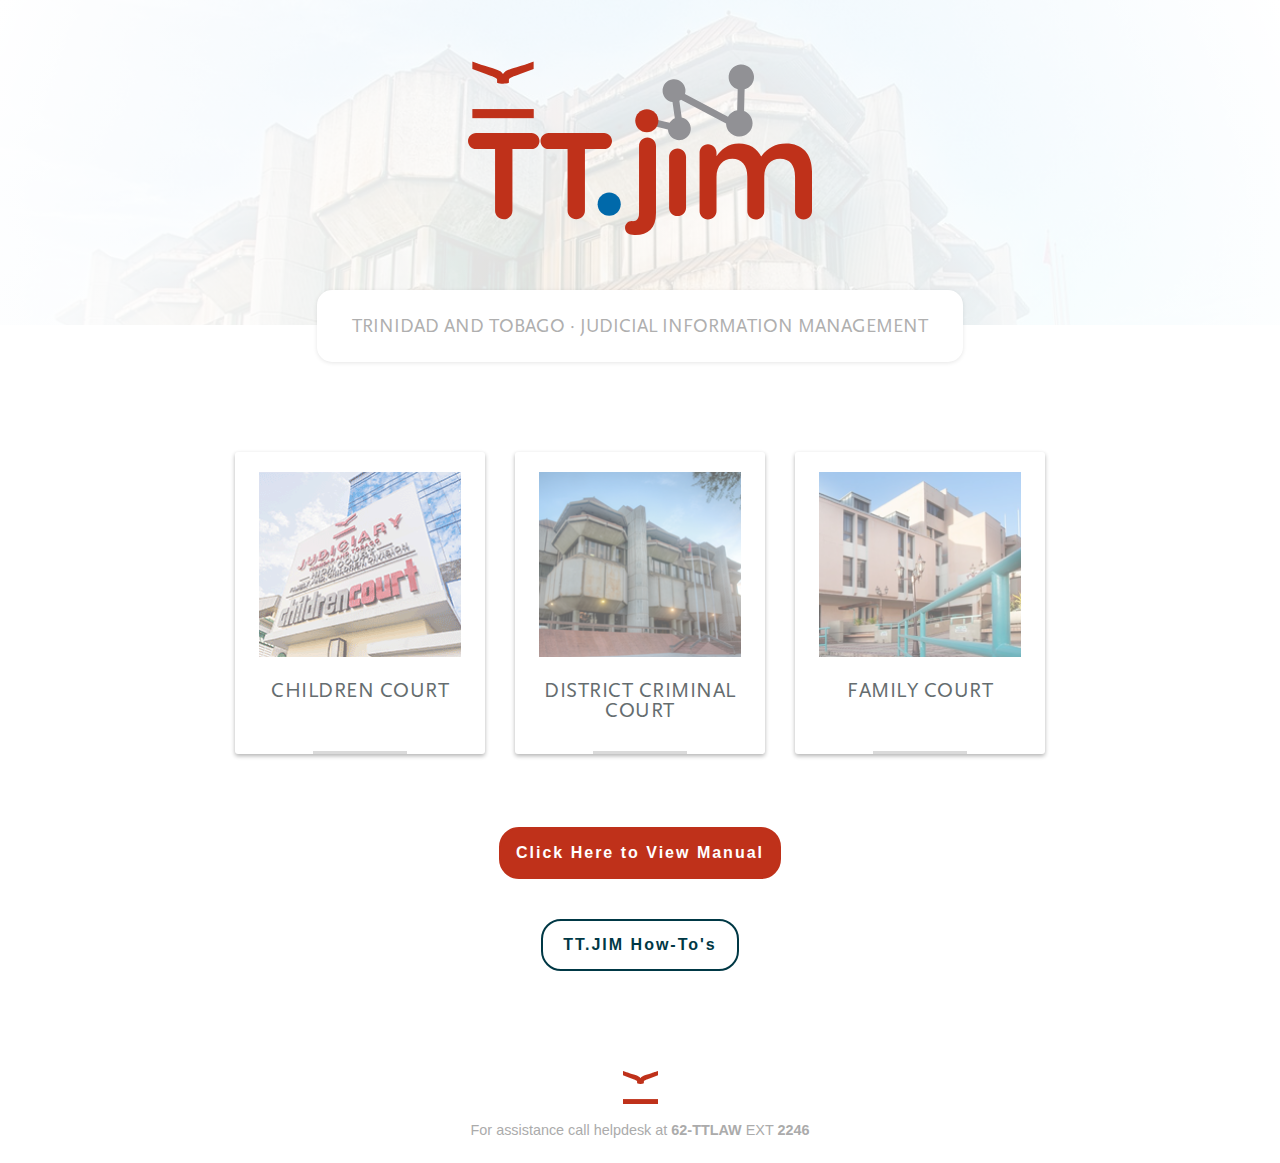
==== index.html @ 5158b9bd "Manual Added" ====
<!doctype html>
<html lang="en">

<head>
    <meta charset="utf-8">
    <meta name="viewport" content="width=device-width, initial-scale=1">
    <title>TT.JIM - Judiciary of Trinidad and Tobago</title>
    <link rel="icon" href="img/favicon.png">
</head>
<style>
    @font-face {
        font-family: Scala;
        src: url("fonts/Scala.otf") format("opentype");
    }
    
    @font-face {
        font-family: ScalaSans;
        font-weight: bold;
        src: url("fonts/ScalaSans.otf") format("opentype");
    }
    
    * {
        margin: 0;
        padding: 0
    }
    
    a {
        text-decoration: none;
    }
    .center {text-align:center;}
    hr {
        border-top: none;
        border-left: none;
        border-right: none
    }
    
    main header {
        background: url("img/hoj-bg.jpg");
        color: #FFF;
        text-align: center;
        background-size: 100%
    }
    
    main header h1 {
        font-family: Scala;
        letter-spacing: 2px;
        font-size: 7rem;
        font-weight: normal
    }
    
	main header #logo {    
		display: block;
		height: 175px;
		margin: 0 auto;
	}
		
    main header h1 i {
        color: #003845;
        font-style: normal;
    }
    #main-section {text-align:center}
    .subtitle {
        font-size: 1.2em;
		padding: 25px 35px;
		display: inline-block;
		border-radius: 15px;
		background: #FFF;
		margin: 20px auto;
		position: relative;
		box-shadow: 0 1px 4px rgba(0,0,0,0.1);
		top: -55px;
		color: #afafaf;
		font-family: ScalaSans;
		text-transform: uppercase;
    }
    
    main header p {
        font-size: 2rem;
        opacity: .9;
    }
    
    header .container {
        text-align: center;
        padding: 60px 0 90px;
    }
    
    footer {
        clear: both;
        margin: 100px 0 25px;
        text-align: center;
        font-family: Arial;
        color: #ababab;
        font-size: .9em
    }
    
    .flex-container {
        display: flex;
        justify-content: center;
    }
    
    .flex-container > div.tile {
        text-align: center;
        line-height: 75px;
        margin: 0 15px;
        display: block;
        text-align: center;
        width: 250px;
        height: 300px;
    }
    
    .flex-container > div.tile a {
        background: #FFF;
        display: block;
        border-radius: 3px;
        padding: 20px 20px 0;
        color: #909090;
        text-align: center;
        box-shadow: 0 2px 4px rgba(0, 0, 0, 0.3);
        transition: .3s;
    }
    
    .flex-container > div.tile a img {
        width: 96%;
        opacity: .6;
        transition: .3s;
    }
    
    .flex-container > div.tile a {
        min-height: 50px;
        text-align: center;
        vertical-align: middle;
        margin: 15px 0;
        line-height: 1.1em;
        font-family: ScalaSans;
        font-size: 2rem;
    }
    
    div.tile h1 {
        font-size: .65em;
        padding: 15px 0;
        line-height: 1em;
        height: 55px;
        color: #656d6f;
        letter-spacing: .5px;
        font-family: ScalaSans;
    }
    
    div.tile hr {
        border-bottom: 3px solid #dadada;
        width: 45%;
        margin: 0 auto;
        transition: .3s;
    }
    
    div.tile a:hover img {
        width: 100%;
        opacity: 1
    }
    
    div.tile a:hover h1 {
        color: #003845
    }
    
    div.tile a:hover hr {
        border-color: #003845
    }
    
    #foot-logo {
        width: 35px;
        margin-bottom: 15px;
    }
    .howto-link,.manual-link {display:inline-block; padding:15px 20px; border-radius:20px; font-weight:bold; transition:.5s; letter-spacing:2px; border:2px solid #003845; text-align:center; color:#003845; font-family:Helvetica}
	.howto-link:hover, .manual-link:hover {background:#003845; padding:15px 40px; color:#FFF;}
    a.manual-link {
		margin:90px auto 0;
		color: #FFF;
		padding:15px 25px;
		background: #bf311a;
		border-color: #bf311a;
		padding:15px;
		letter-spacing:2px;
	}
	a.manual-link:hover {
		color:#bf311a; 
		background: #FFF;
		border: 2px solid #bf311a;
	}
	a.howto-link { margin:40px auto 0;}
	header .inner {
        background:radial-gradient(circle at center bottom, rgba(255,255,253,.85), #FFF);
    }
    @media screen and (max-width: 992px) {
        .flex-container > div.tile {
            width: 175px;
        }
        .flex-container > div.tile a {
            padding: 10px 10px 0
        }
    }
	
	@media screen and (max-width: 600px) {
		.flex-container {display:block}
		main header #logo {height:75px}
		main header {background:none;}
		header .container {padding:30px 0}
		.subtitle {position:inherit}
		.flex-container {padding:10px;}
		.flex-container > div.tile a img {
			width:50px;
		}
        .flex-container > div.tile {
            width: 100%;
			height: auto;
			margin: 0;
        }
        .flex-container > div.tile a {
            padding: 10px 10px 0
        }
		div.tile h1 {line-height:inherit; height:auto}
		.flex-container > div.tile a img {
			width:90px;
		}
    }
</style>

<body>

    <main class="wrapper">
        <header>
            <div class="inner">
                <div class="container">
					<img src="img/ttjim.svg" alt="TT.JIM Logo" id="logo" />
                </div>
            </div>
        </header>
        <section class="container" id="main-section">
            <p class="subtitle">Trinidad and Tobago · Judicial Information Management</p>
            <div class="flex-container">
                <div class='tile'>
                    <a href="https://childcms.ttlawcourts.org"><img src='img/cc.png' />
                        <h1>CHILDREN COURT</h1>
                        <hr/>
                    </a>
                </div>
                <div class='tile'>
                    <a href="https://districtcrim.ttlawcourts.org"><img src='img/hoj.png' />
                        <h1>DISTRICT CRIMINAL COURT</h1>
                        <hr/>
                    </a>
                </div>
				<div class='tile'>
                    <a href="https://familycms.ttlawcourts.org"><img src='img/fc.png' />
                        <h1>FAMILY COURT</h1>
                        <hr/>
                    </a>
                </div>
            </div>
        </section>
		<div class="center">
			<div>
				<a href="manual" target="_blank" class="manual-link">Click Here to View Manual</a>
			</div>
			<div>
				<a href="https://sp.ttlawcourts.org/ttjim/_layouts/15/start.aspx#/Shared%20Documents/Forms/AllItems.aspx?RootFolder=%2Fttjim%2FShared%20Documents%2FTTJIM%5FHow%5FTos&FolderCTID=0x012000B396F07A43F36049B68F0BB8903C4692&View=%7B865B2E2B%2DE9A9%2D40A9%2D9558%2D3A6B1ED29DE8%7D" target="_blank" class="howto-link">TT.JIM How-To's</a>
			</div>
		</div>
        <footer class="footer">
            <section class="container">
                <img src='img/logo.svg' alt='Judiciary of Trinidad and Tobago' id='foot-logo' />
                <p>For assistance call helpdesk at <b>62-TTLAW</b> EXT <b>2246</b></p>
            </section>
        </footer>

    </main>

</body>

</html>
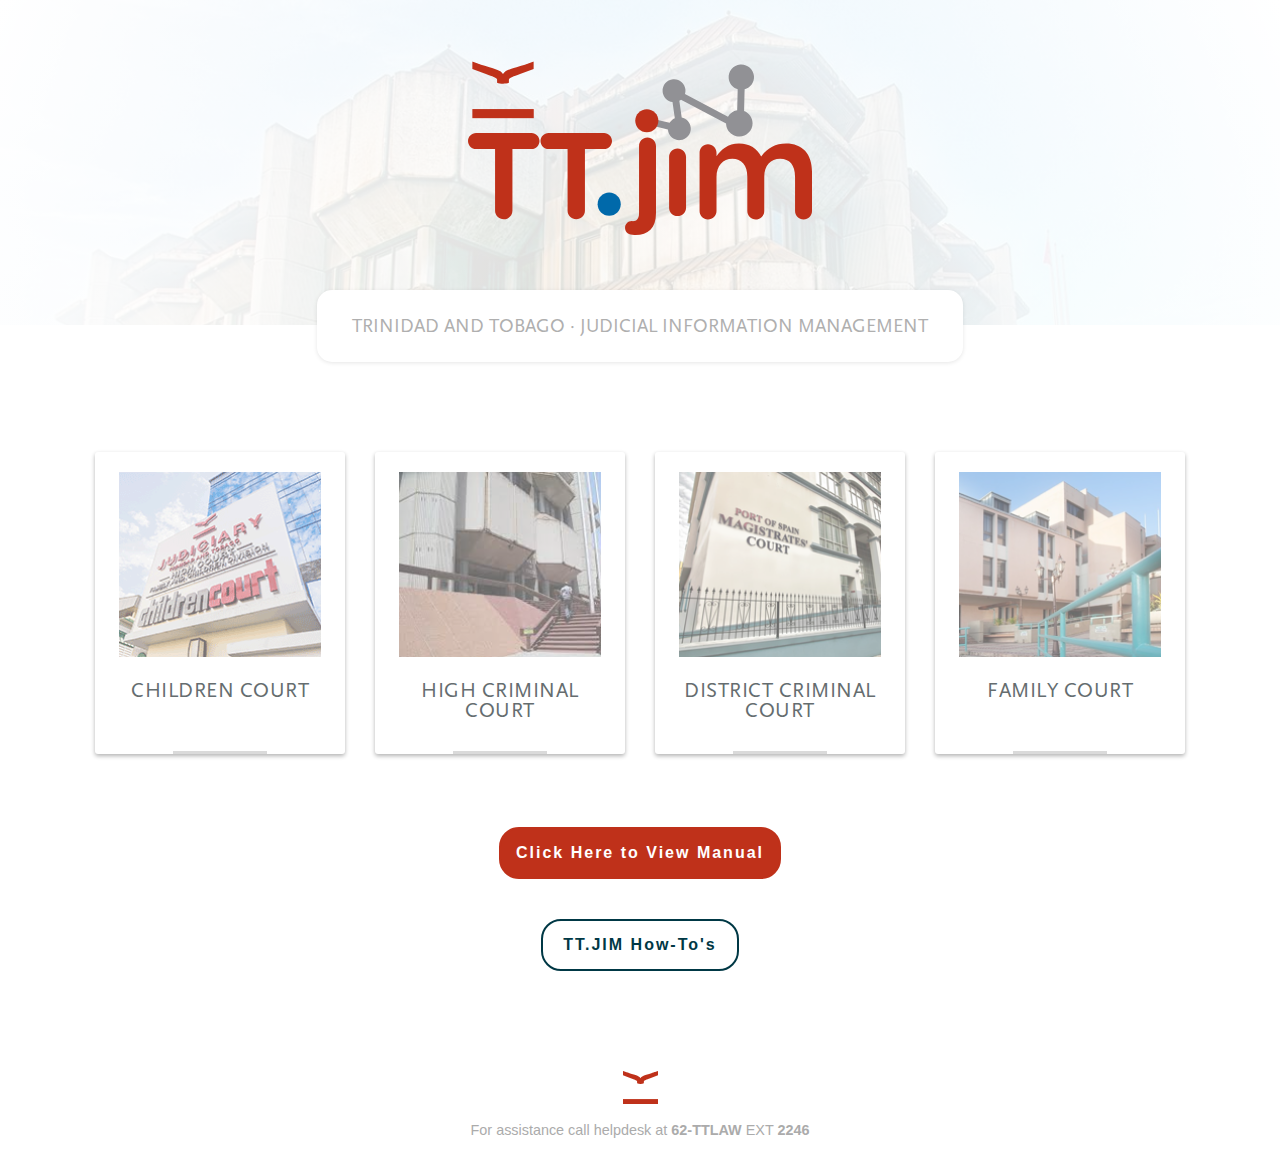
==== commit dc43825f: "High Court Added" ====
--- a/index.html
+++ b/index.html
@@ -242,8 +242,14 @@
                         <hr/>
                     </a>
                 </div>
+				<div class='tile'>
+                    <a href="https://criminal.ttlawcourts.org"><img src='img/hoj2.png' />
+                        <h1>HIGH CRIMINAL COURT</h1>
+                        <hr/>
+                    </a>
+                </div>
                 <div class='tile'>
-                    <a href="https://districtcrim.ttlawcourts.org"><img src='img/hoj.png' />
+                    <a href="https://districtcrim.ttlawcourts.org"><img src='img/sgw.png' />
                         <h1>DISTRICT CRIMINAL COURT</h1>
                         <hr/>
                     </a>
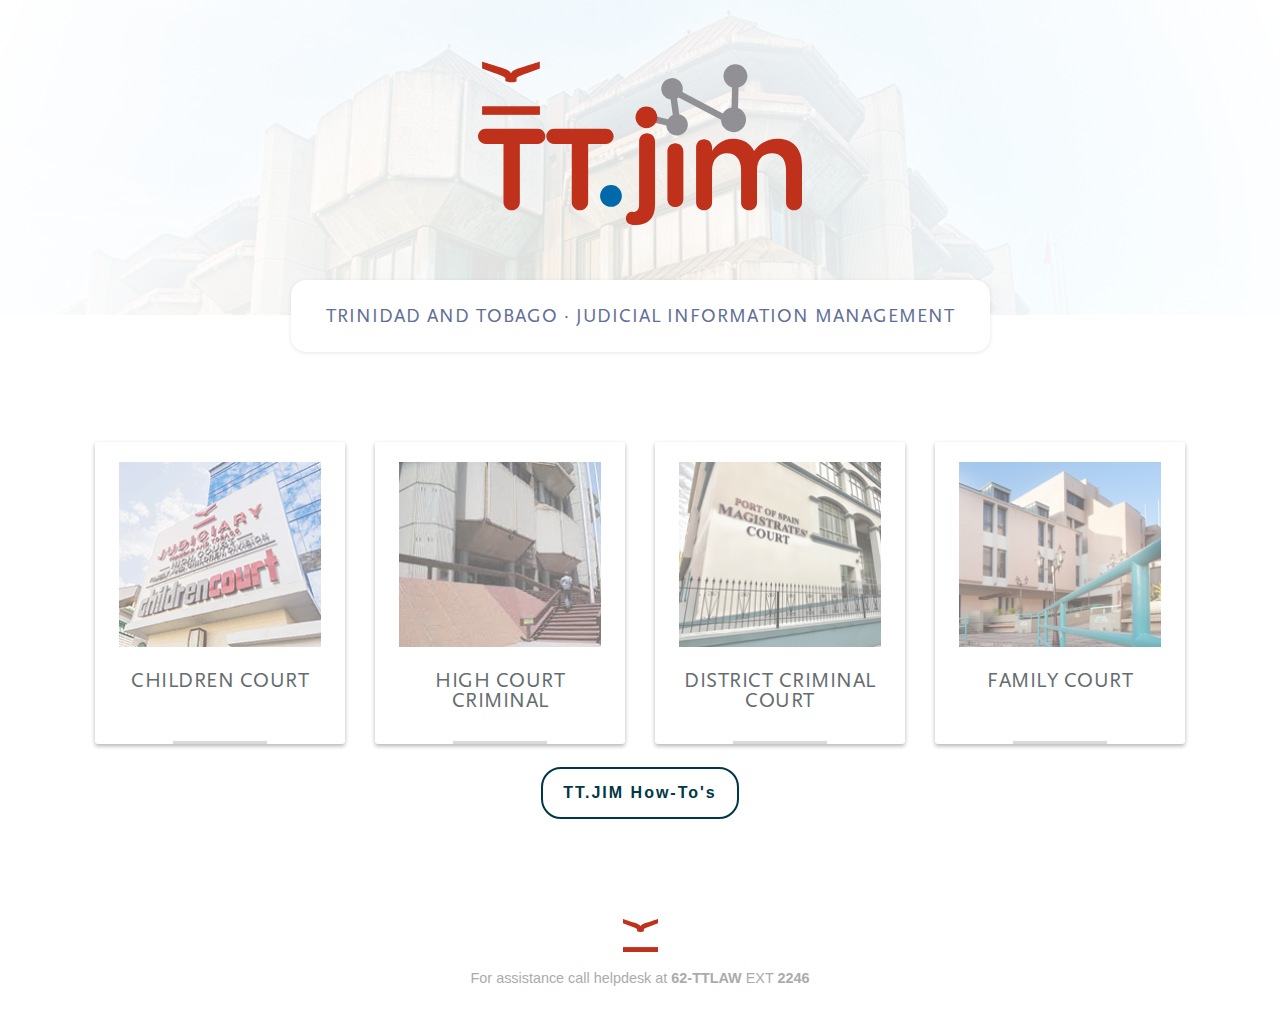
==== commit 2a0a9f11: "Typo Fixed + Responsive Adjustments" ====
--- a/index.html
+++ b/index.html
@@ -50,7 +50,7 @@
     
 	main header #logo {    
 		display: block;
-		height: 175px;
+		height: 165px;
 		margin: 0 auto;
 	}
 		
@@ -66,10 +66,11 @@
 		border-radius: 15px;
 		background: #FFF;
 		margin: 20px auto;
+		letter-spacing: 1px;
 		position: relative;
 		box-shadow: 0 1px 4px rgba(0,0,0,0.1);
 		top: -55px;
-		color: #afafaf;
+		color: #616e97;
 		font-family: ScalaSans;
 		text-transform: uppercase;
     }
@@ -194,8 +195,11 @@
             width: 175px;
         }
         .flex-container > div.tile a {
-            padding: 10px 10px 0
-        }
+            padding: 0
+        }
+		.flex-container > div.tile a img {
+			width: 100%;
+		}
     }
 	
 	@media screen and (max-width: 600px) {
@@ -214,11 +218,19 @@
 			margin: 0;
         }
         .flex-container > div.tile a {
-            padding: 10px 10px 0
+            padding: 10px;
+			border: 3px solid #435165;
         }
 		div.tile h1 {line-height:inherit; height:auto}
 		.flex-container > div.tile a img {
+			display:none;
 			width:90px;
+		}
+		#main-section .subtitle {
+		 display:none;
+		}
+		div.tile hr {
+			display:none
 		}
     }
 </style>
@@ -244,7 +256,7 @@
                 </div>
 				<div class='tile'>
                     <a href="https://criminal.ttlawcourts.org"><img src='img/hoj2.png' />
-                        <h1>HIGH CRIMINAL COURT</h1>
+                        <h1>HIGH COURT CRIMINAL</h1>
                         <hr/>
                     </a>
                 </div>
@@ -264,7 +276,7 @@
         </section>
 		<div class="center">
 			<div>
-				<a href="manual" target="_blank" class="manual-link">Click Here to View Manual</a>
+				<a href="manual" target="_blank" style="display:none" class="manual-link">Click Here to View Manual</a>
 			</div>
 			<div>
 				<a href="https://sp.ttlawcourts.org/ttjim/_layouts/15/start.aspx#/Shared%20Documents/Forms/AllItems.aspx?RootFolder=%2Fttjim%2FShared%20Documents%2FTTJIM%5FHow%5FTos&FolderCTID=0x012000B396F07A43F36049B68F0BB8903C4692&View=%7B865B2E2B%2DE9A9%2D40A9%2D9558%2D3A6B1ED29DE8%7D" target="_blank" class="howto-link">TT.JIM How-To's</a>
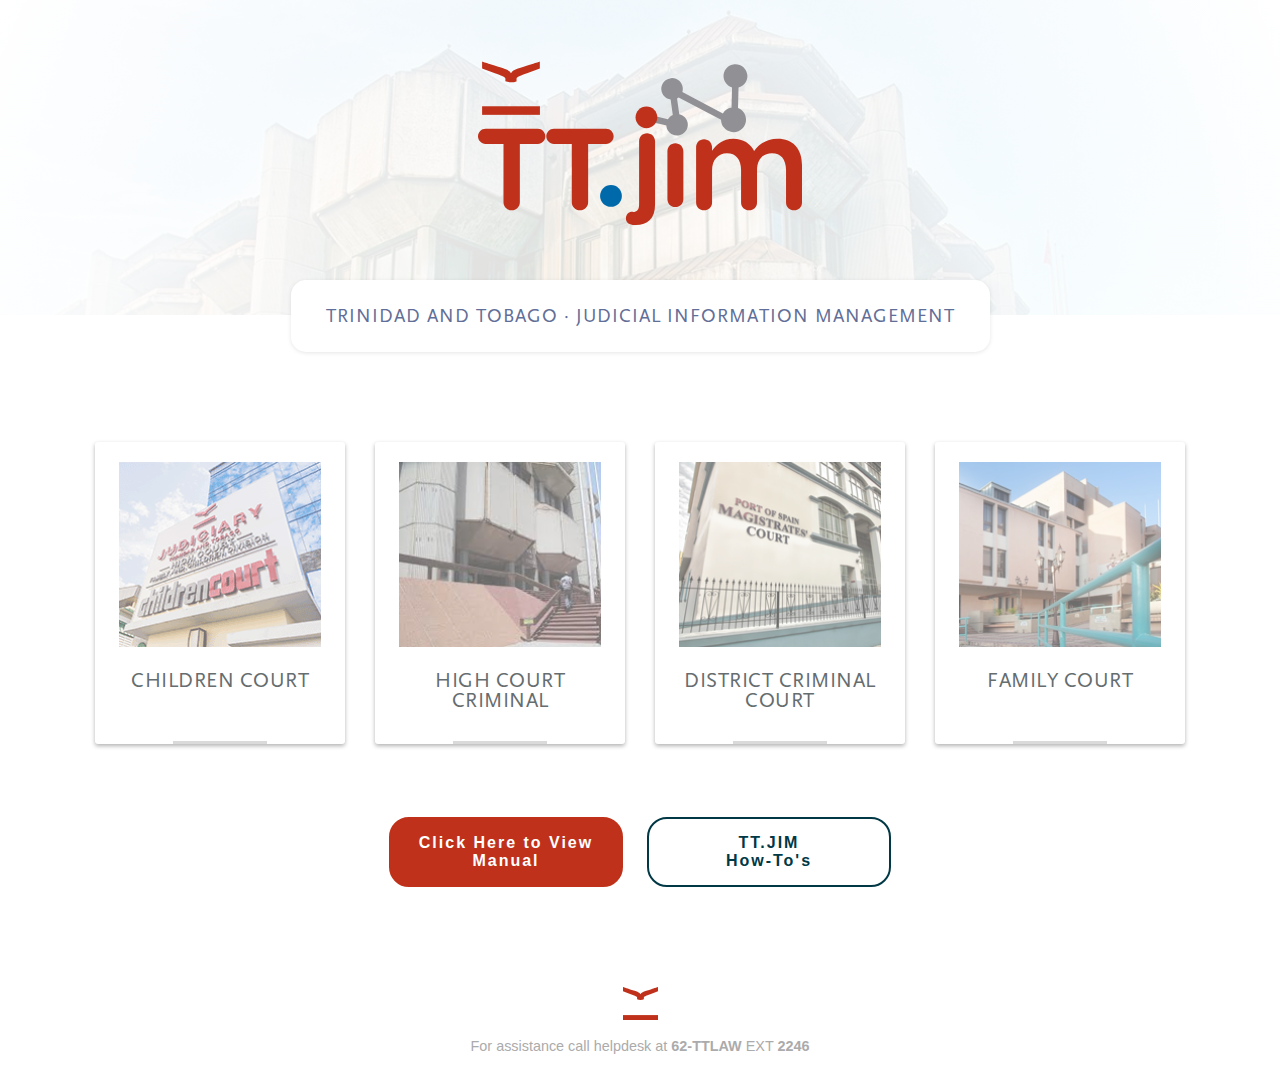
==== commit d8edb78e: "Added Manual Link" ====
--- a/index.html
+++ b/index.html
@@ -190,6 +190,8 @@
 	header .inner {
         background:radial-gradient(circle at center bottom, rgba(255,255,253,.85), #FFF);
     }
+	.guide-links span a {width: 200px; margin-left: 10px; margin-right: 10px;}
+
     @media screen and (max-width: 992px) {
         .flex-container > div.tile {
             width: 175px;
@@ -275,11 +277,13 @@
             </div>
         </section>
 		<div class="center">
-			<div>
-				<a href="manual" target="_blank" style="display:none" class="manual-link">Click Here to View Manual</a>
-			</div>
-			<div>
-				<a href="https://sp.ttlawcourts.org/ttjim/_layouts/15/start.aspx#/Shared%20Documents/Forms/AllItems.aspx?RootFolder=%2Fttjim%2FShared%20Documents%2FTTJIM%5FHow%5FTos&FolderCTID=0x012000B396F07A43F36049B68F0BB8903C4692&View=%7B865B2E2B%2DE9A9%2D40A9%2D9558%2D3A6B1ED29DE8%7D" target="_blank" class="howto-link">TT.JIM How-To's</a>
+			<div class="guide-links">
+				<span>
+					<a href="manual" target="_blank" class="manual-link">Click Here to View Manual</a>
+				</span>
+				<span>
+					<a href="https://sp.ttlawcourts.org/ttjim/_layouts/15/start.aspx#/Shared%20Documents/Forms/AllItems.aspx?RootFolder=%2Fttjim%2FShared%20Documents%2FTTJIM%5FHow%5FTos&FolderCTID=0x012000B396F07A43F36049B68F0BB8903C4692&View=%7B865B2E2B%2DE9A9%2D40A9%2D9558%2D3A6B1ED29DE8%7D" target="_blank" class="howto-link">TT.JIM <br/>How-To's</a>
+				</span>
 			</div>
 		</div>
         <footer class="footer">
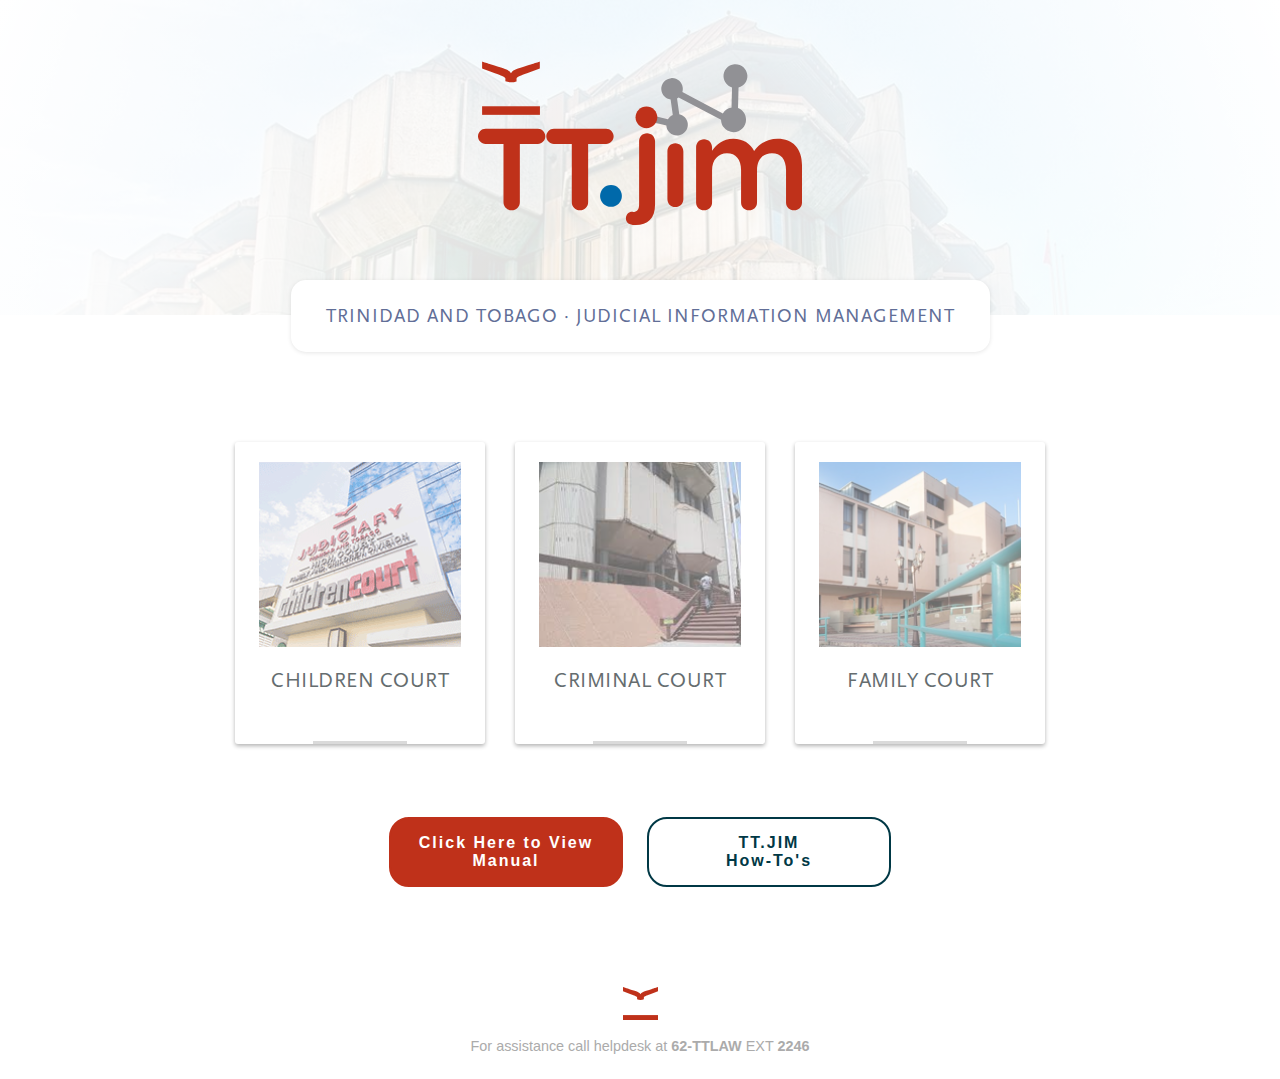
==== commit caadf684: "+Criminal Court -District +Manual Update no212021" ====
--- a/index.html
+++ b/index.html
@@ -258,13 +258,7 @@
                 </div>
 				<div class='tile'>
                     <a href="https://criminal.ttlawcourts.org"><img src='img/hoj2.png' />
-                        <h1>HIGH COURT CRIMINAL</h1>
-                        <hr/>
-                    </a>
-                </div>
-                <div class='tile'>
-                    <a href="https://districtcrim.ttlawcourts.org"><img src='img/sgw.png' />
-                        <h1>DISTRICT CRIMINAL COURT</h1>
+                        <h1>CRIMINAL COURT</h1>
                         <hr/>
                     </a>
                 </div>
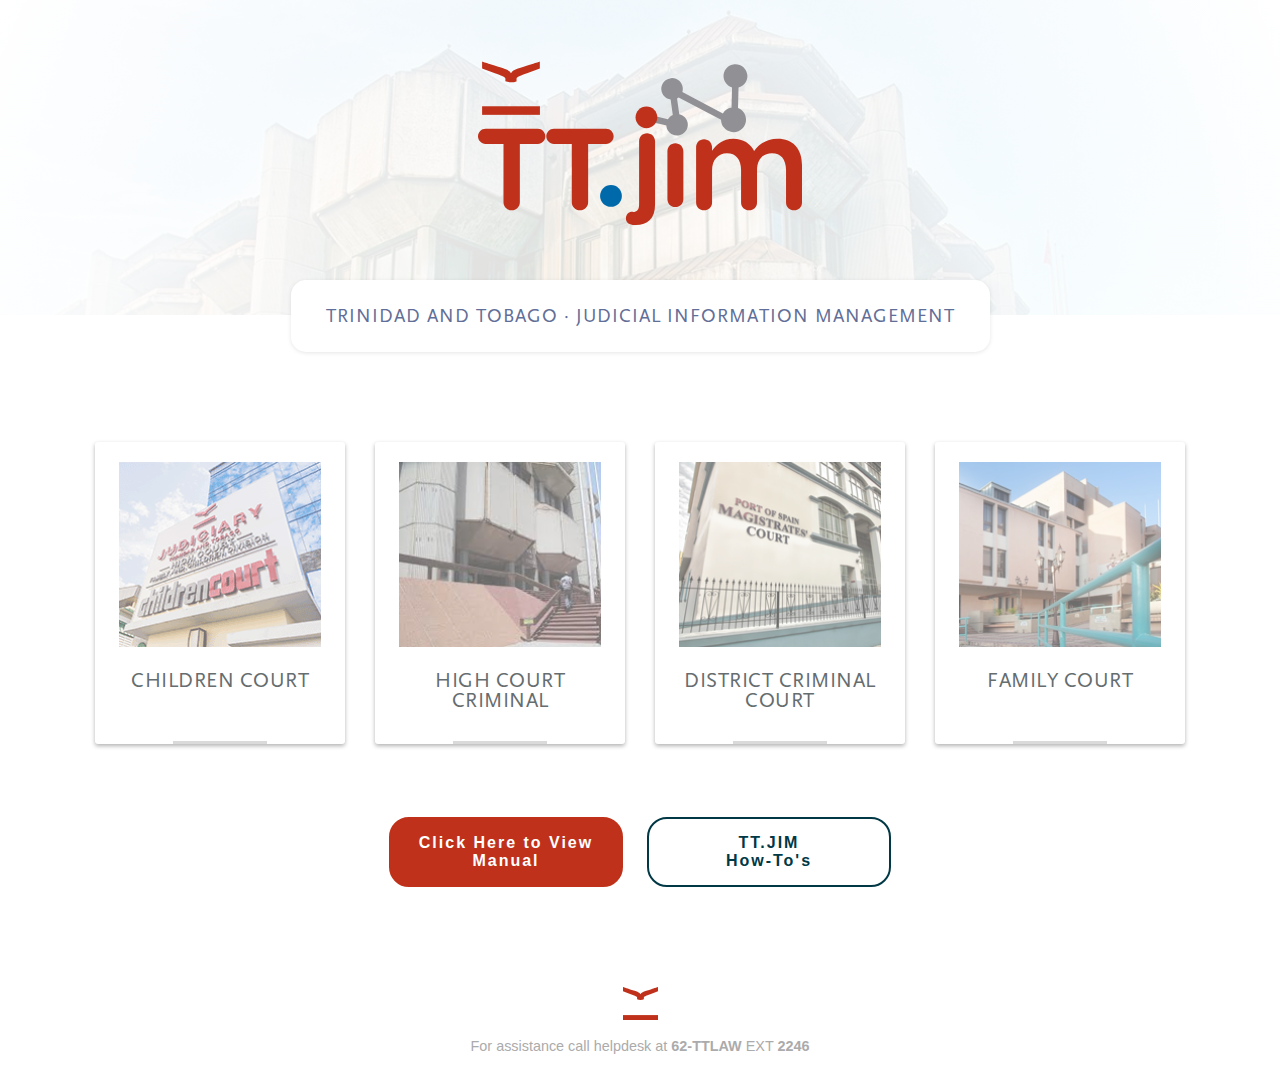
==== commit 044c07e2: "Undo Criminal Court Change" ====
--- a/index.html
+++ b/index.html
@@ -258,7 +258,13 @@
                 </div>
 				<div class='tile'>
                     <a href="https://criminal.ttlawcourts.org"><img src='img/hoj2.png' />
-                        <h1>CRIMINAL COURT</h1>
+                        <h1>HIGH COURT CRIMINAL</h1>
+                        <hr/>
+                    </a>
+                </div>
+                <div class='tile'>
+                    <a href="https://districtcrim.ttlawcourts.org"><img src='img/sgw.png' />
+                        <h1>DISTRICT CRIMINAL COURT</h1>
                         <hr/>
                     </a>
                 </div>
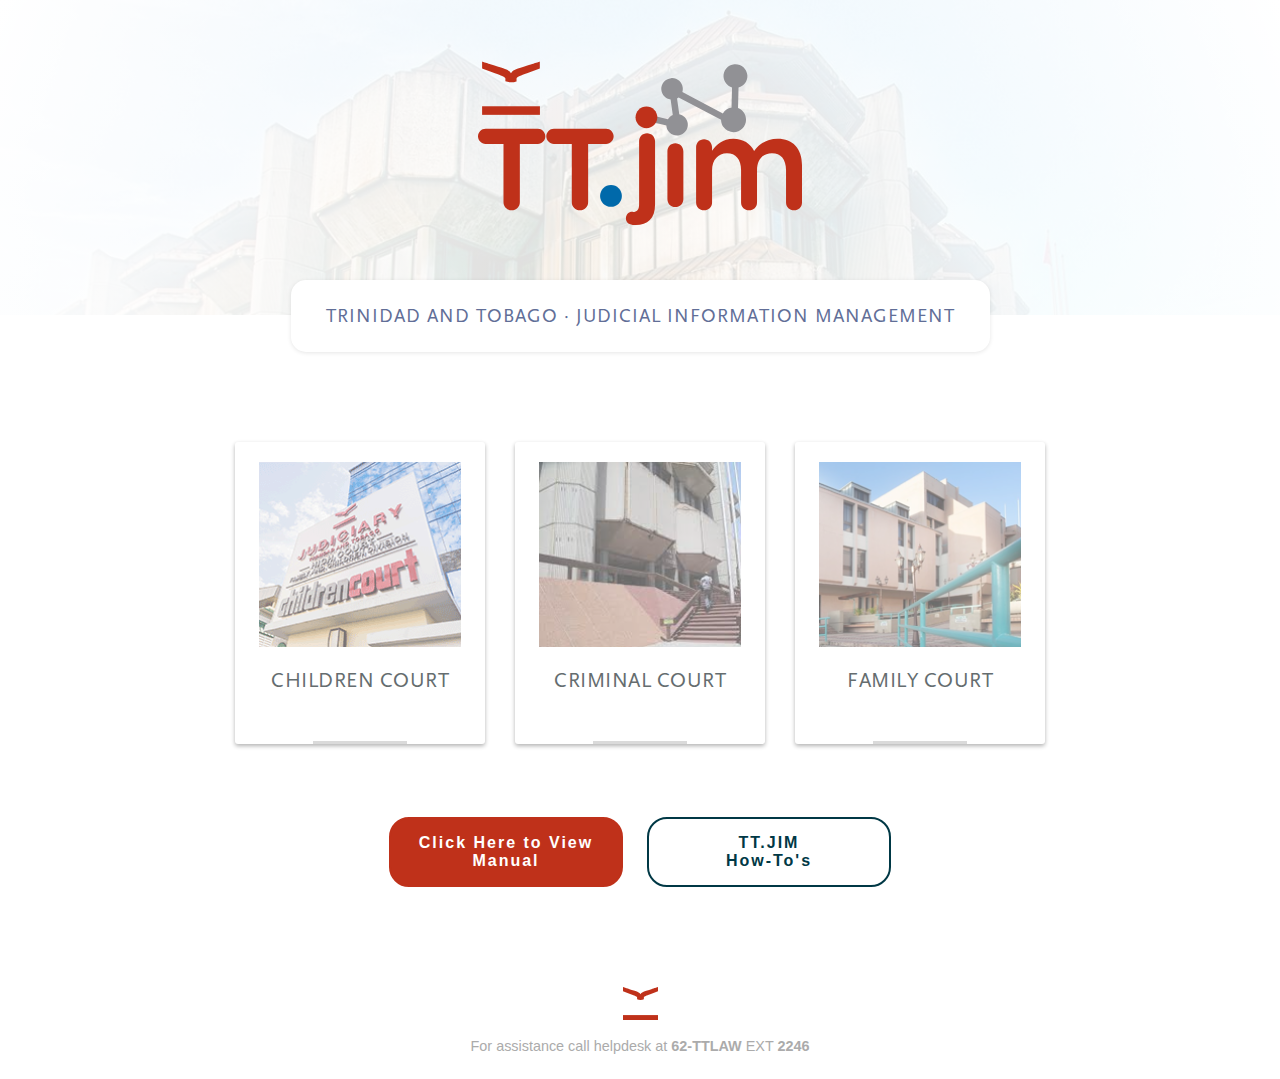
==== commit c9fc88cd: "Removed District Criminal Again" ====
--- a/index.html
+++ b/index.html
@@ -258,13 +258,7 @@
                 </div>
 				<div class='tile'>
                     <a href="https://criminal.ttlawcourts.org"><img src='img/hoj2.png' />
-                        <h1>HIGH COURT CRIMINAL</h1>
-                        <hr/>
-                    </a>
-                </div>
-                <div class='tile'>
-                    <a href="https://districtcrim.ttlawcourts.org"><img src='img/sgw.png' />
-                        <h1>DISTRICT CRIMINAL COURT</h1>
+                        <h1>CRIMINAL COURT</h1>
                         <hr/>
                     </a>
                 </div>
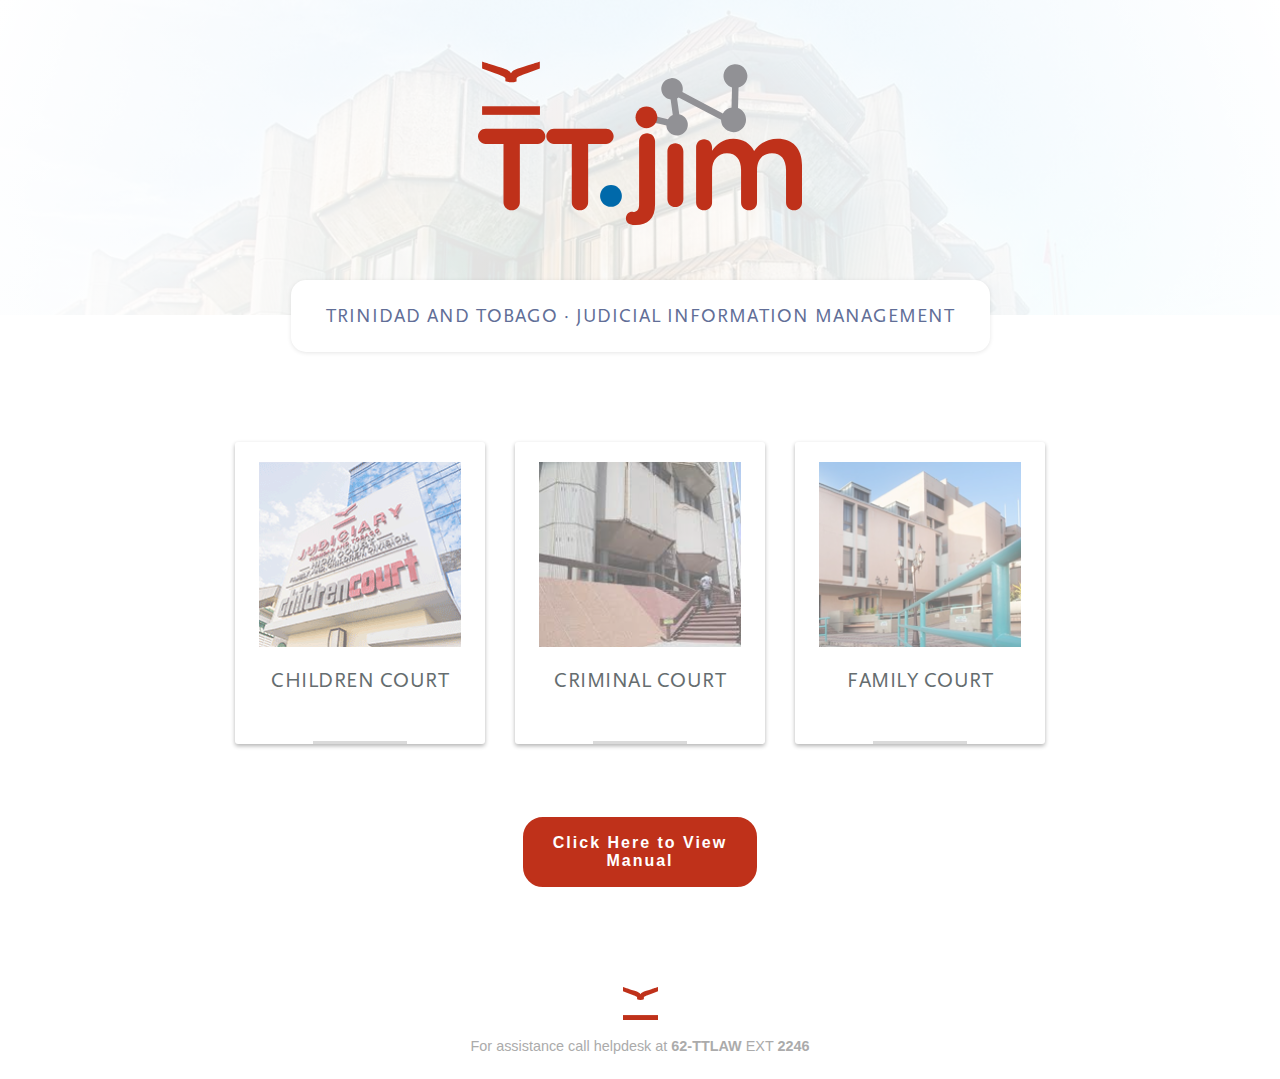
==== commit eea682f6: "Remove 'How Tos' link" ====
--- a/index.html
+++ b/index.html
@@ -275,9 +275,6 @@
 				<span>
 					<a href="manual" target="_blank" class="manual-link">Click Here to View Manual</a>
 				</span>
-				<span>
-					<a href="https://sp.ttlawcourts.org/ttjim/_layouts/15/start.aspx#/Shared%20Documents/Forms/AllItems.aspx?RootFolder=%2Fttjim%2FShared%20Documents%2FTTJIM%5FHow%5FTos&FolderCTID=0x012000B396F07A43F36049B68F0BB8903C4692&View=%7B865B2E2B%2DE9A9%2D40A9%2D9558%2D3A6B1ED29DE8%7D" target="_blank" class="howto-link">TT.JIM <br/>How-To's</a>
-				</span>
 			</div>
 		</div>
         <footer class="footer">
